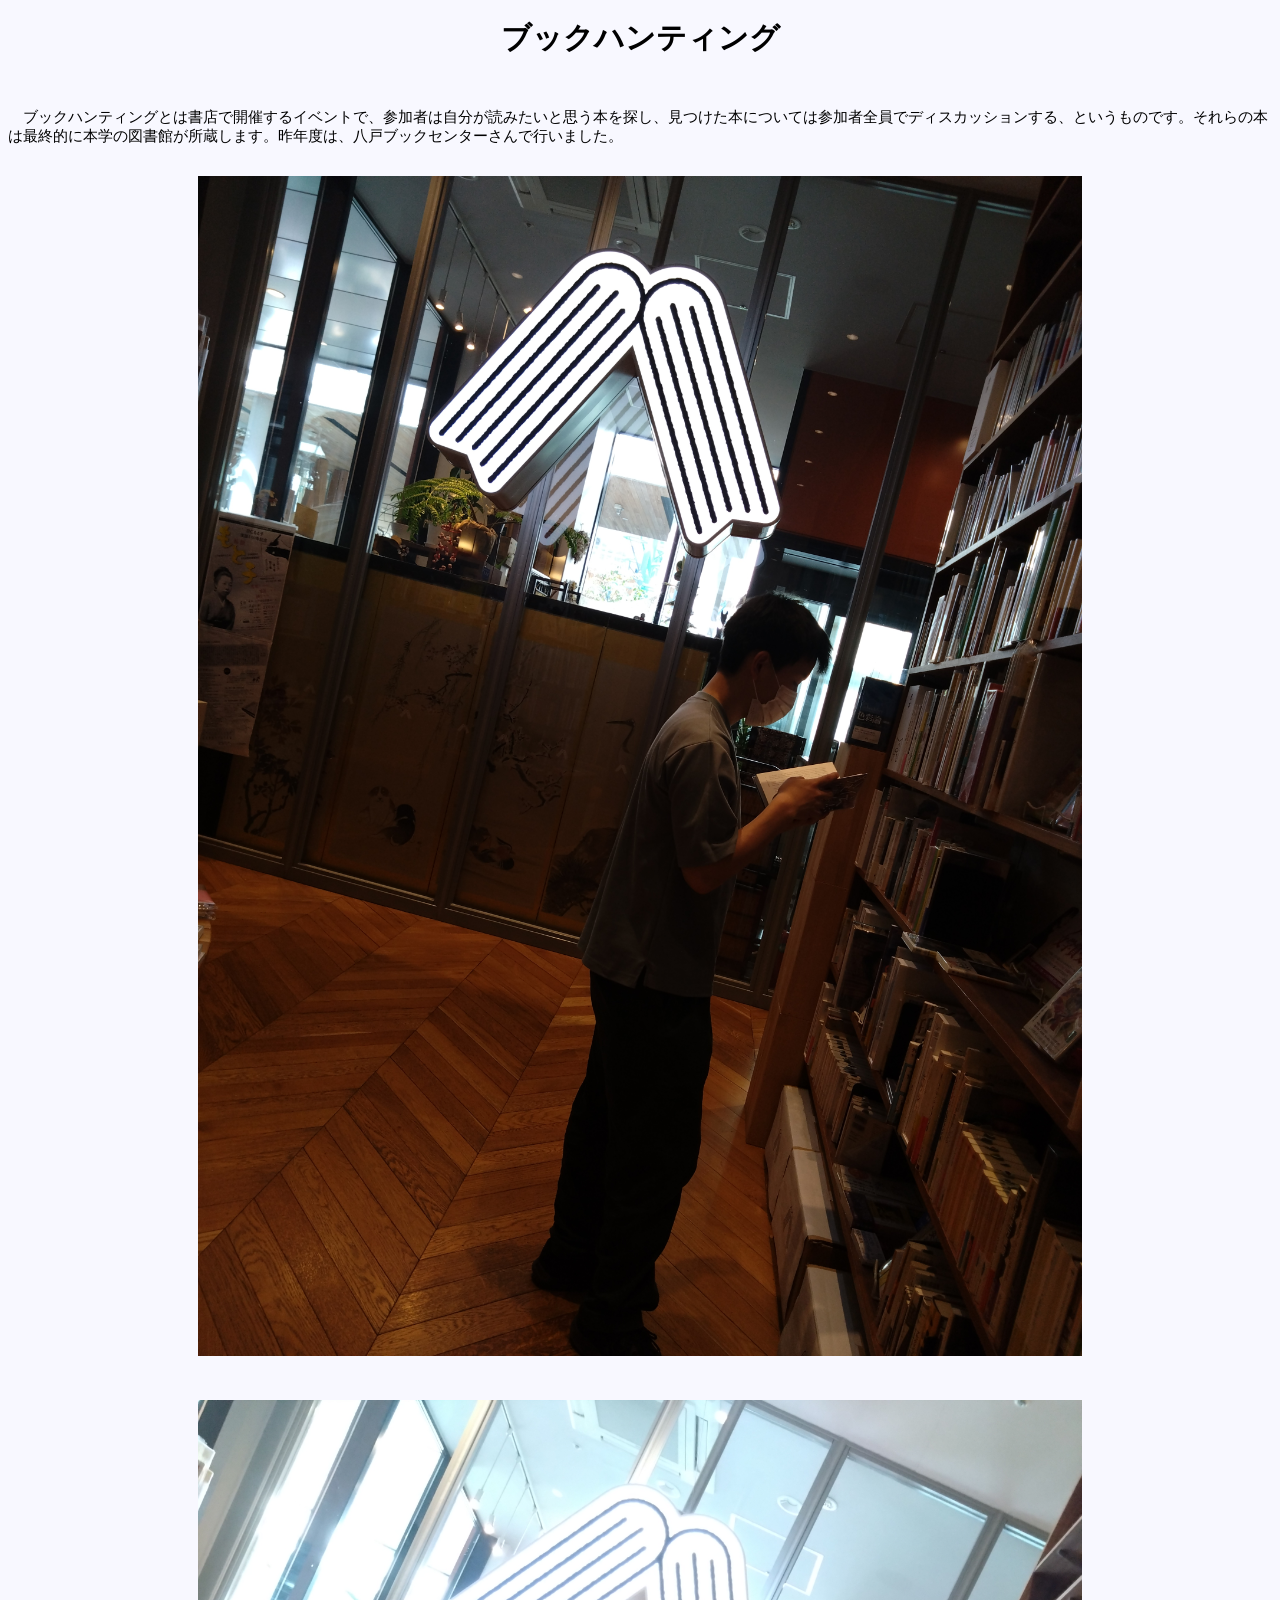
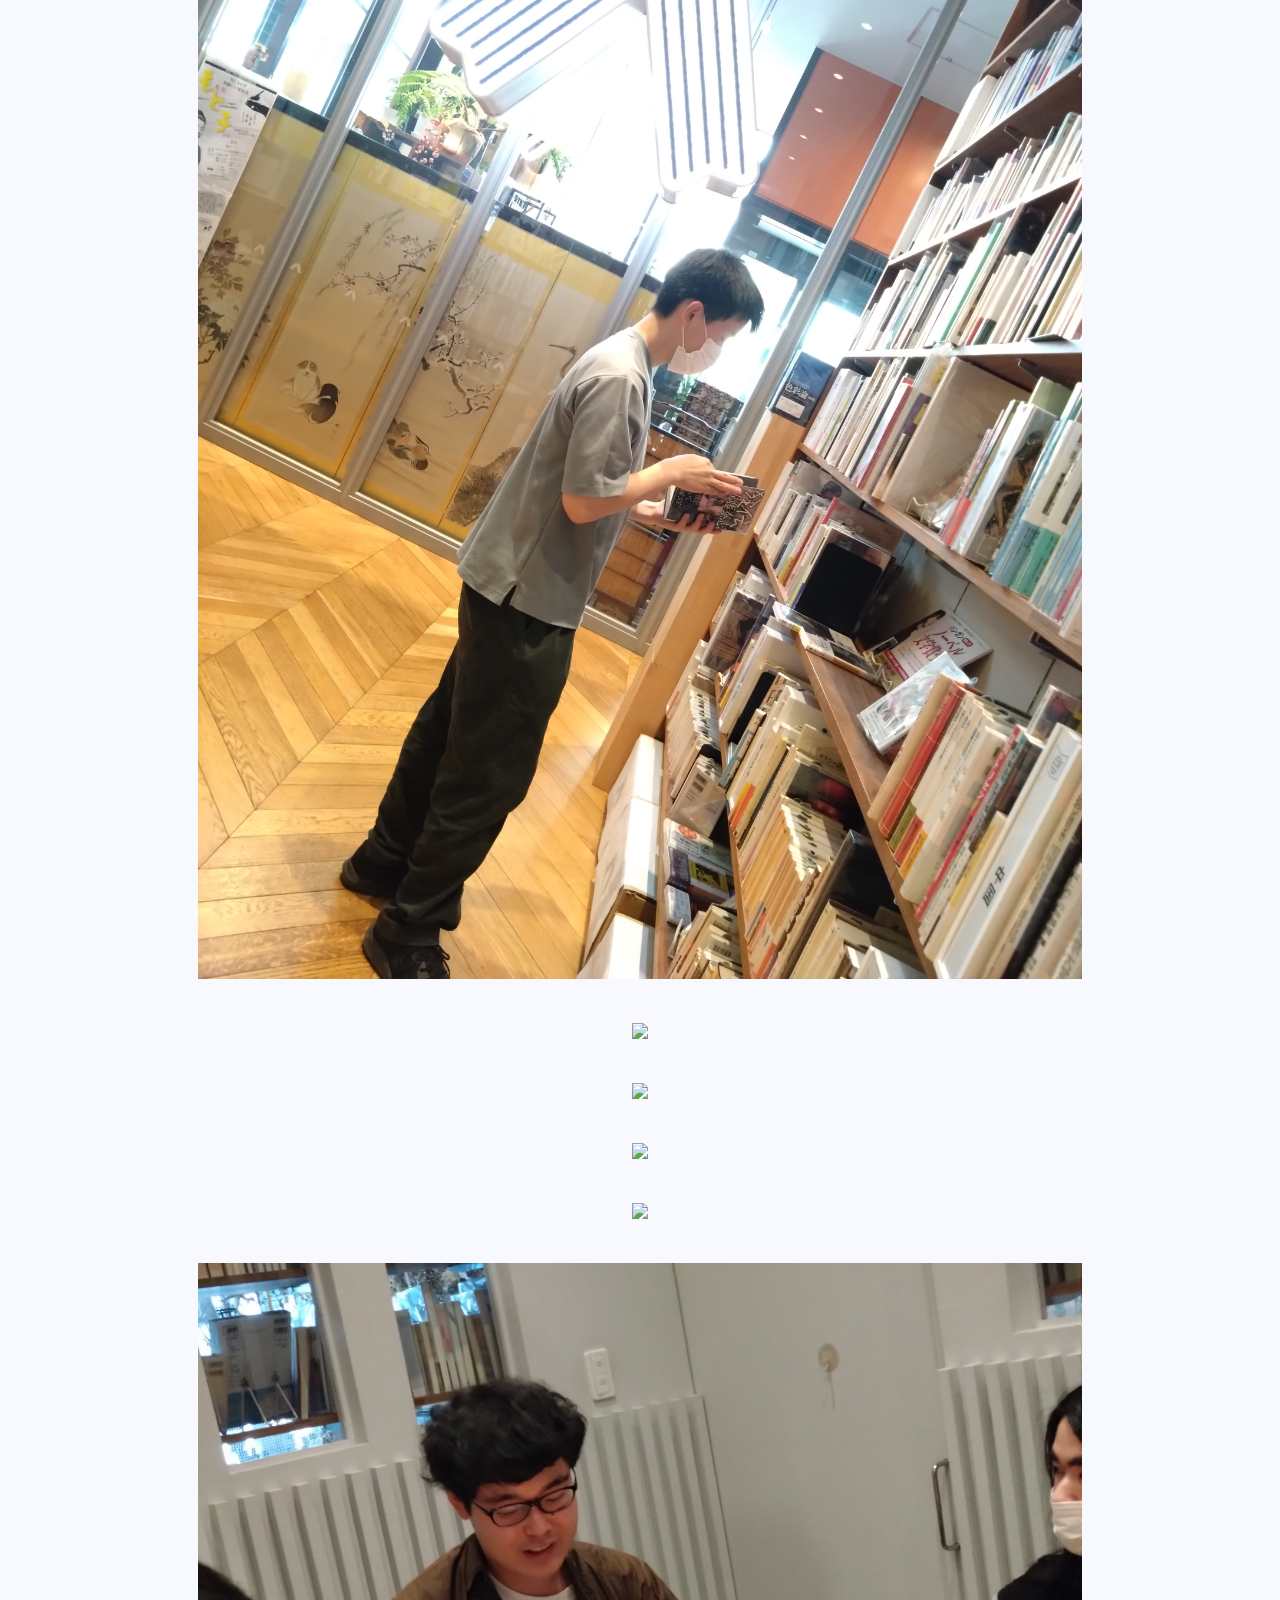
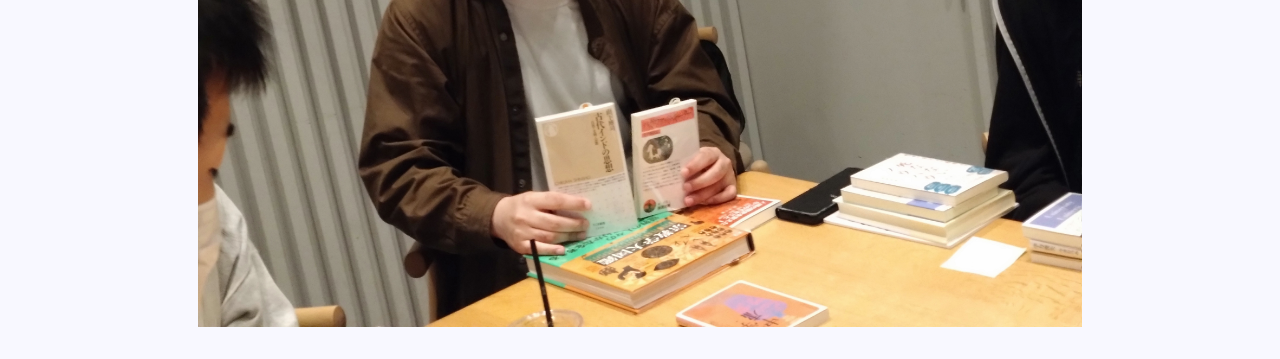
==== docs/bookhunting.html @ 34d75239 "初回のアップロード" ====
<!DOCTYPE html>
<html>
    <head>
        <meta charset="utf-8">
        <meta name="viewport", content="width=device-width, initial-scale=1">
        <title>bookhunting</title>
        <link rel="stylesheet" href="bookhunting.css">
    </head>
    <body>
        <div class="title">ブックハンティング</div>
        <div class="explain">　ブックハンティングとは書店で開催するイベントで、参加者は自分が読みたいと思う本を探し、見つけた本については参加者全員でディスカッションする、というものです。それらの本は最終的に本学の図書館が所蔵します。昨年度は、八戸ブックセンターさんで行いました。
        </div>
        <div class="job">
            <div><img src="bungeiphoto/DSC_2724.jpg"></div>
            <div><img src="bungeiphoto/DSC_2725.jpg"></div>
            <div><img src="bungeiphoto/DSC_2730.jpg"></div>
            <div><img src="bungeiphoto/DSC_2731.jpg"></div>
            <div><img src="bungeiphoto/DSC_2733.jpg"></div>
            <div><img src="bungeiphoto/DSC_2734.jpg"></div>
            <div><img src="bungeiphoto/DSC_2760.jpg"></div>
        </div>
    </body>
</html>
---- docs/bookhunting.css ----
body {
    background-color: ghostwhite;
    font-size: 15px;
    overflow: auto;
}
.title {
    font-size: 30px;
    line-height: 30px;
    height: 60px;
    padding: 15px;
    text-align: center;
    font-weight: bold;
}  
.explain {
    line-height: normal;
    margin-top: 10px;
    margin-bottom: 10px;
    text-align: start;
}
div{
    text-align: center;
}
img{
    margin-top: 20px;
    margin-bottom: 20px;
    max-width: 70%;
    height: auto;
}
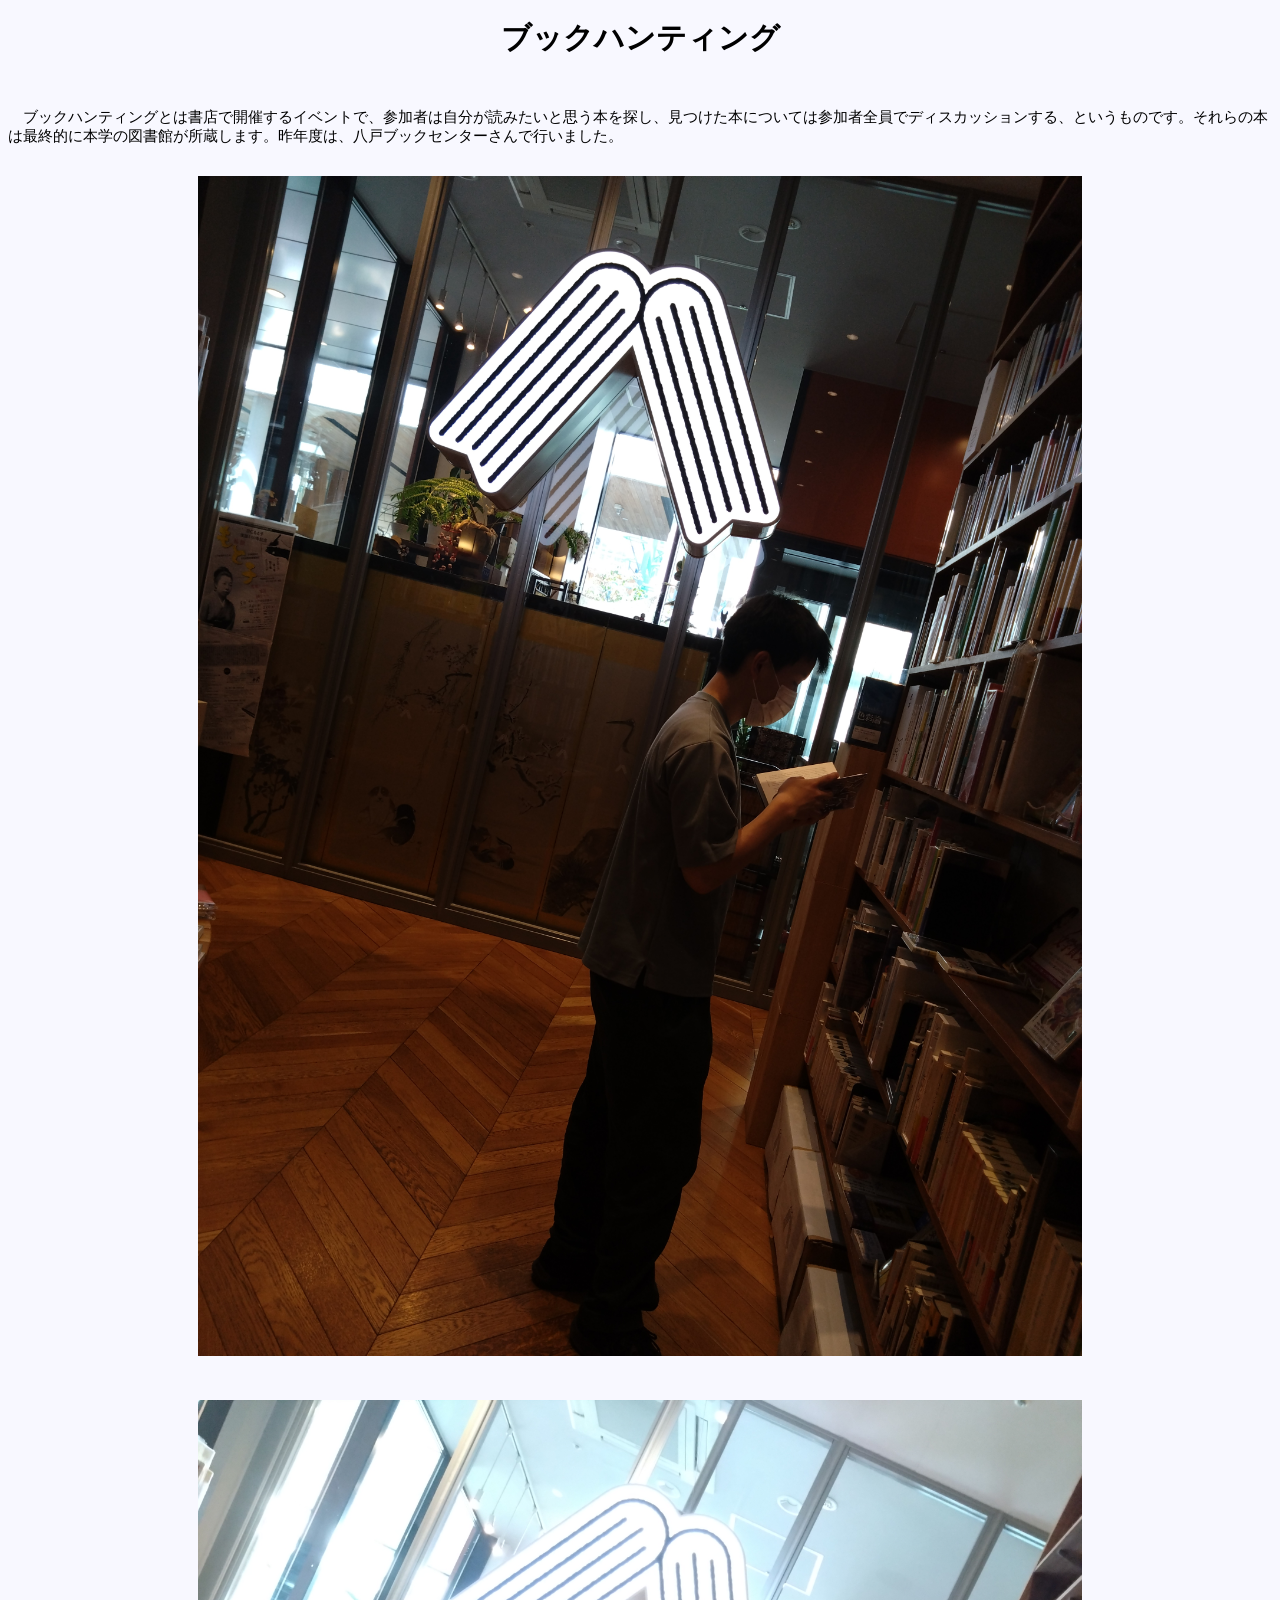
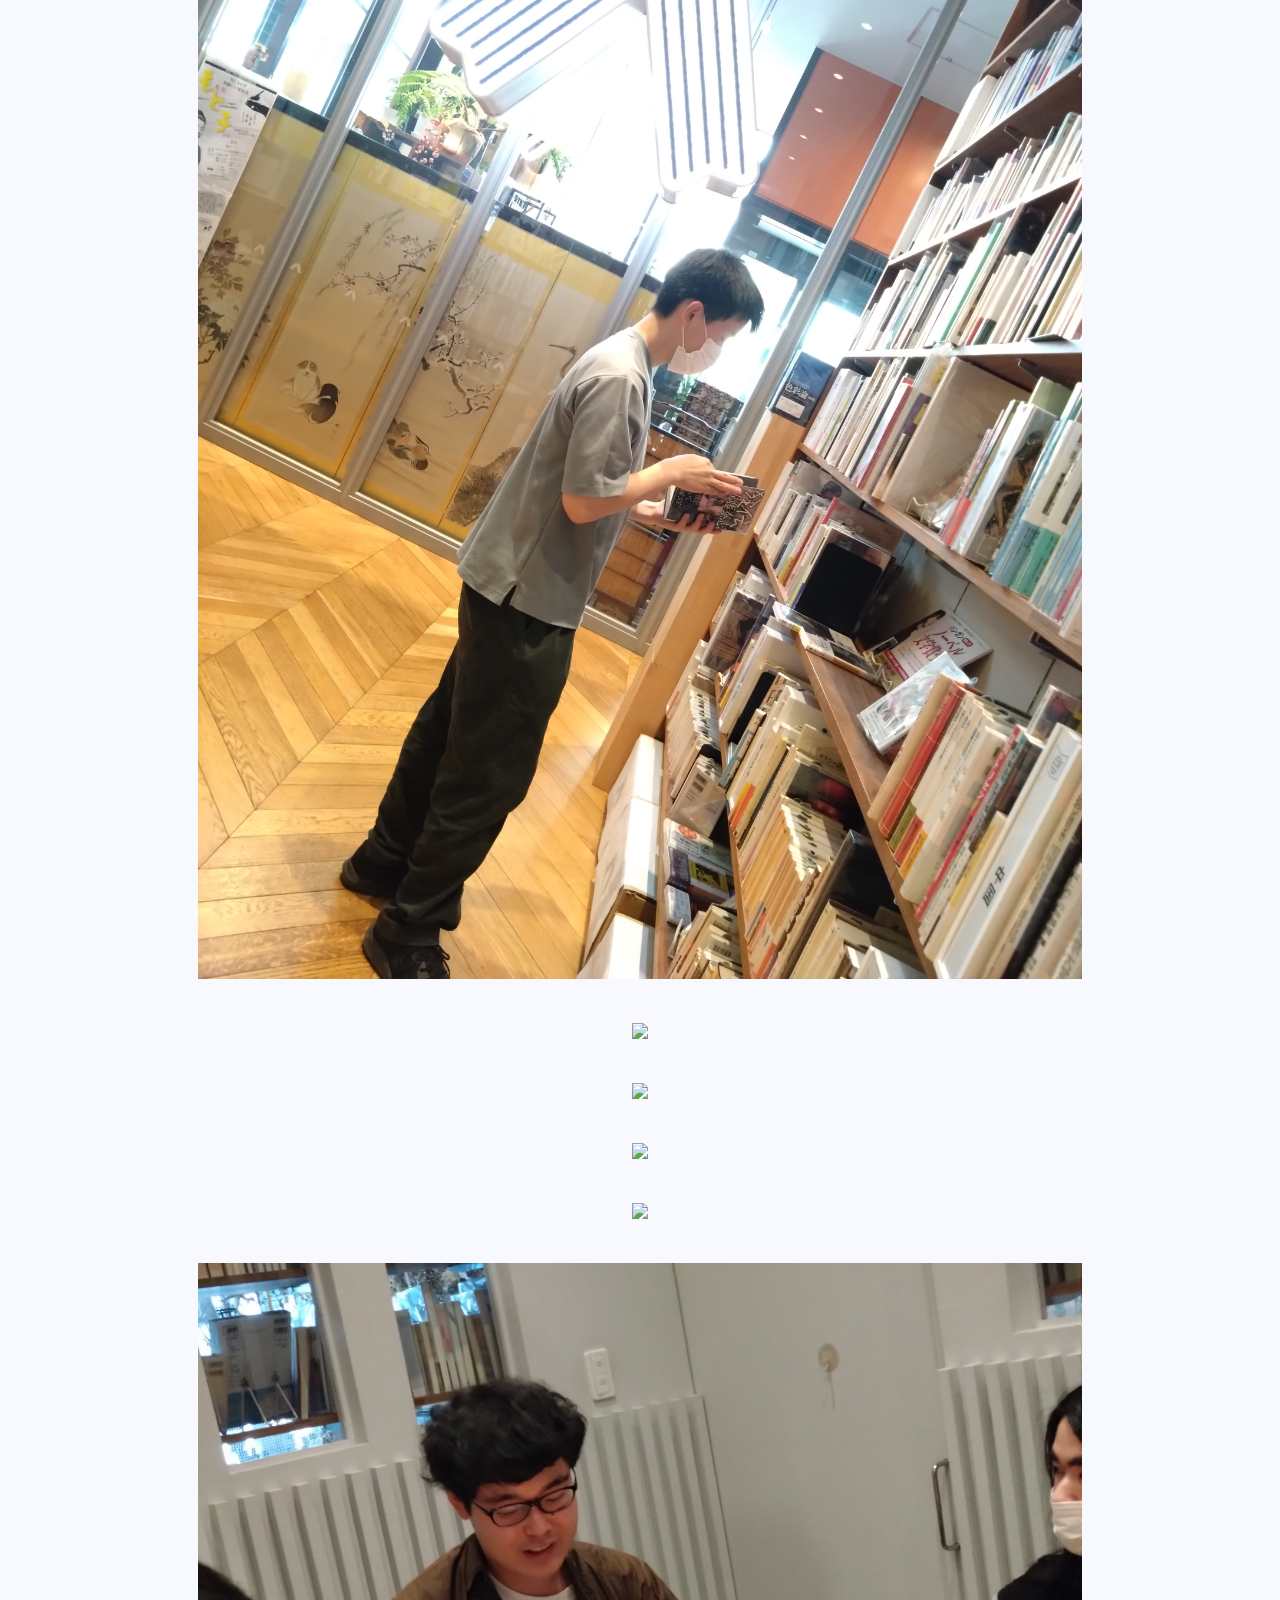
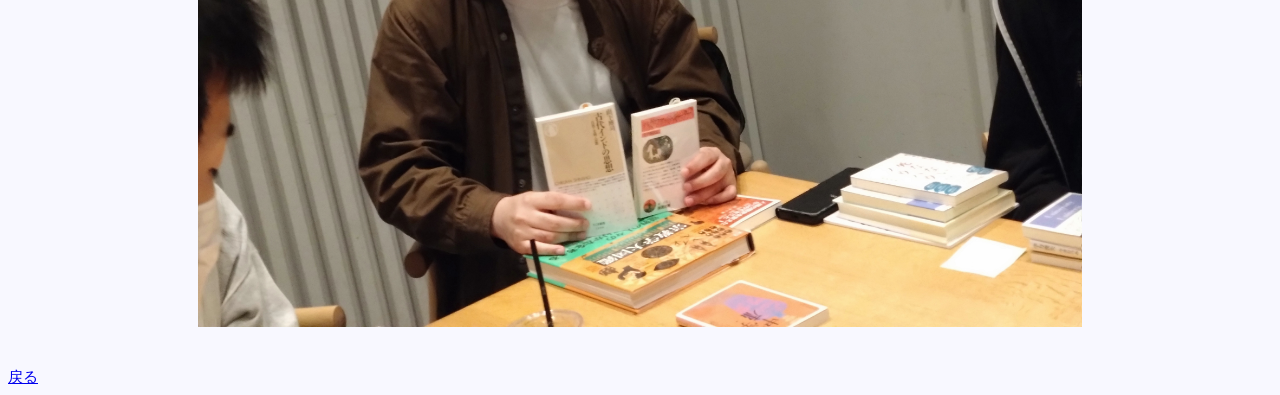
==== commit bcf98da5: "ファイルの修正" ====
--- a/docs/bookhunting.html
+++ b/docs/bookhunting.html
@@ -19,5 +19,7 @@
             <div><img src="bungeiphoto/DSC_2734.jpg"></div>
             <div><img src="bungeiphoto/DSC_2760.jpg"></div>
         </div>
+        <br>
+        <a href="javascript:history.back()">戻る</a>
     </body>
 </html>
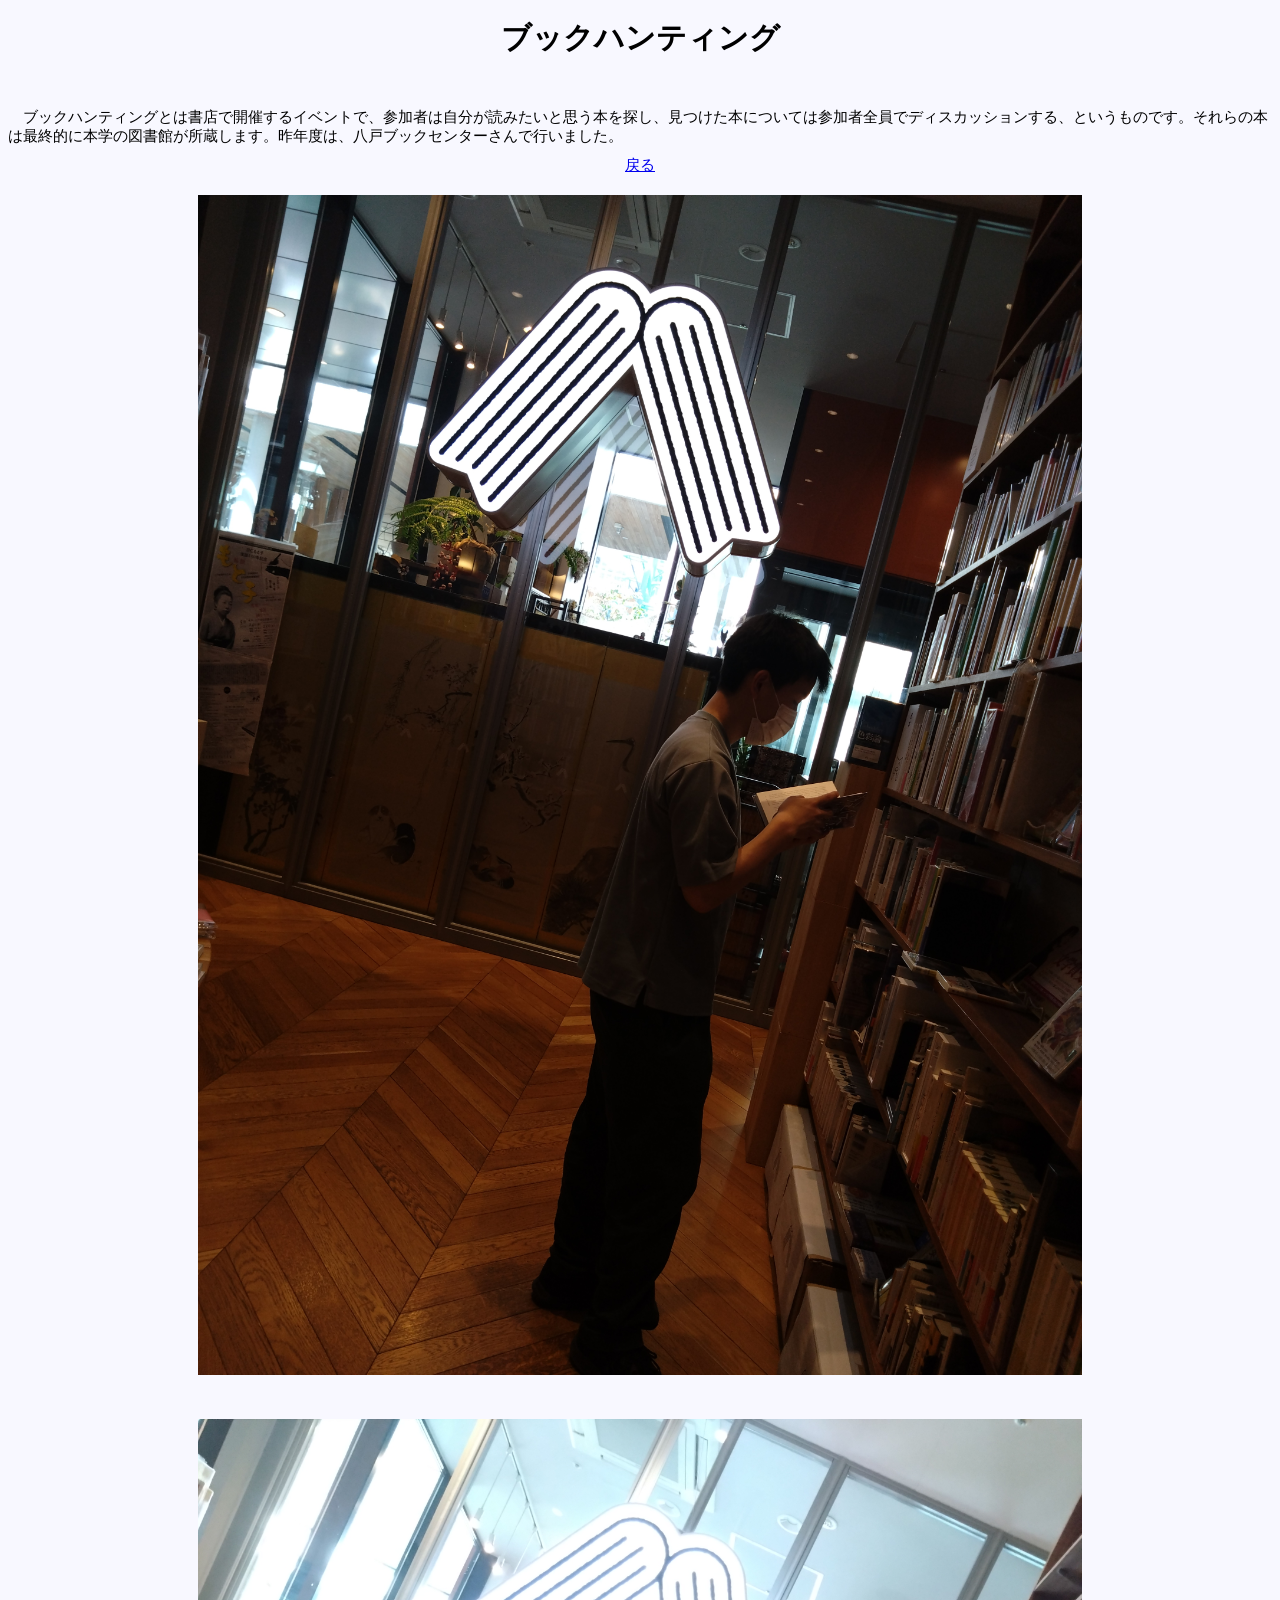
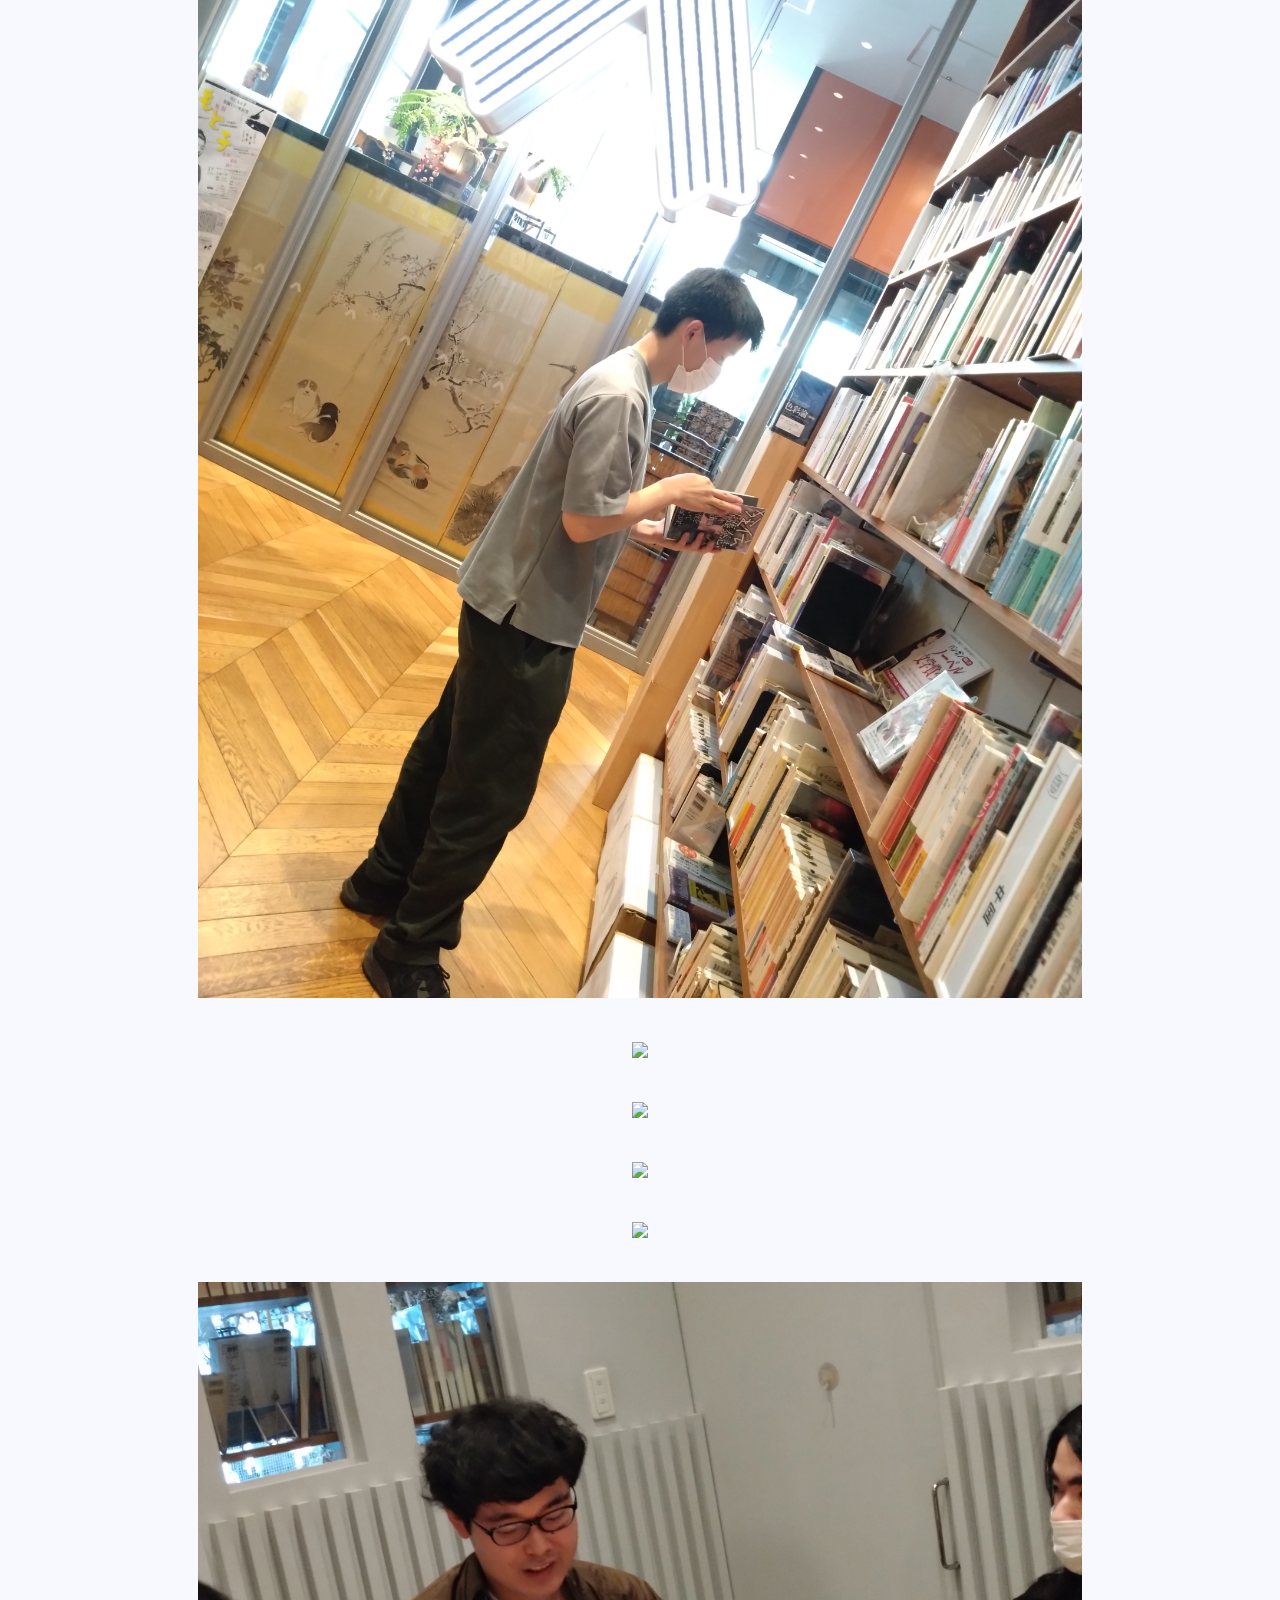
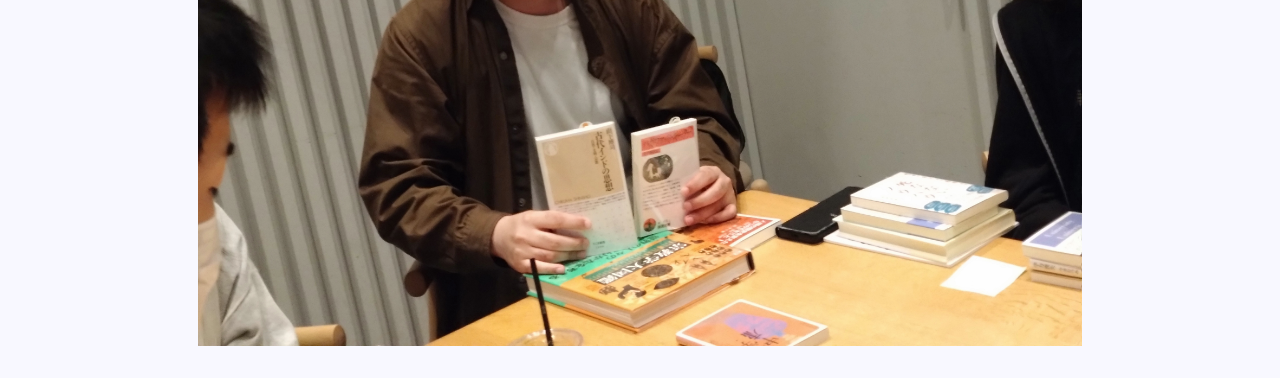
==== commit bd59cdfb: "ファイルの修正" ====
--- a/docs/bookhunting.html
+++ b/docs/bookhunting.html
@@ -10,6 +10,7 @@
         <div class="title">ブックハンティング</div>
         <div class="explain">　ブックハンティングとは書店で開催するイベントで、参加者は自分が読みたいと思う本を探し、見つけた本については参加者全員でディスカッションする、というものです。それらの本は最終的に本学の図書館が所蔵します。昨年度は、八戸ブックセンターさんで行いました。
         </div>
+        <div><a href="javascript:history.back()">戻る</a></div>
         <div class="job">
             <div><img src="bungeiphoto/DSC_2724.jpg"></div>
             <div><img src="bungeiphoto/DSC_2725.jpg"></div>
@@ -19,7 +20,5 @@
             <div><img src="bungeiphoto/DSC_2734.jpg"></div>
             <div><img src="bungeiphoto/DSC_2760.jpg"></div>
         </div>
-        <br>
-        <a href="javascript:history.back()">戻る</a>
     </body>
 </html>
